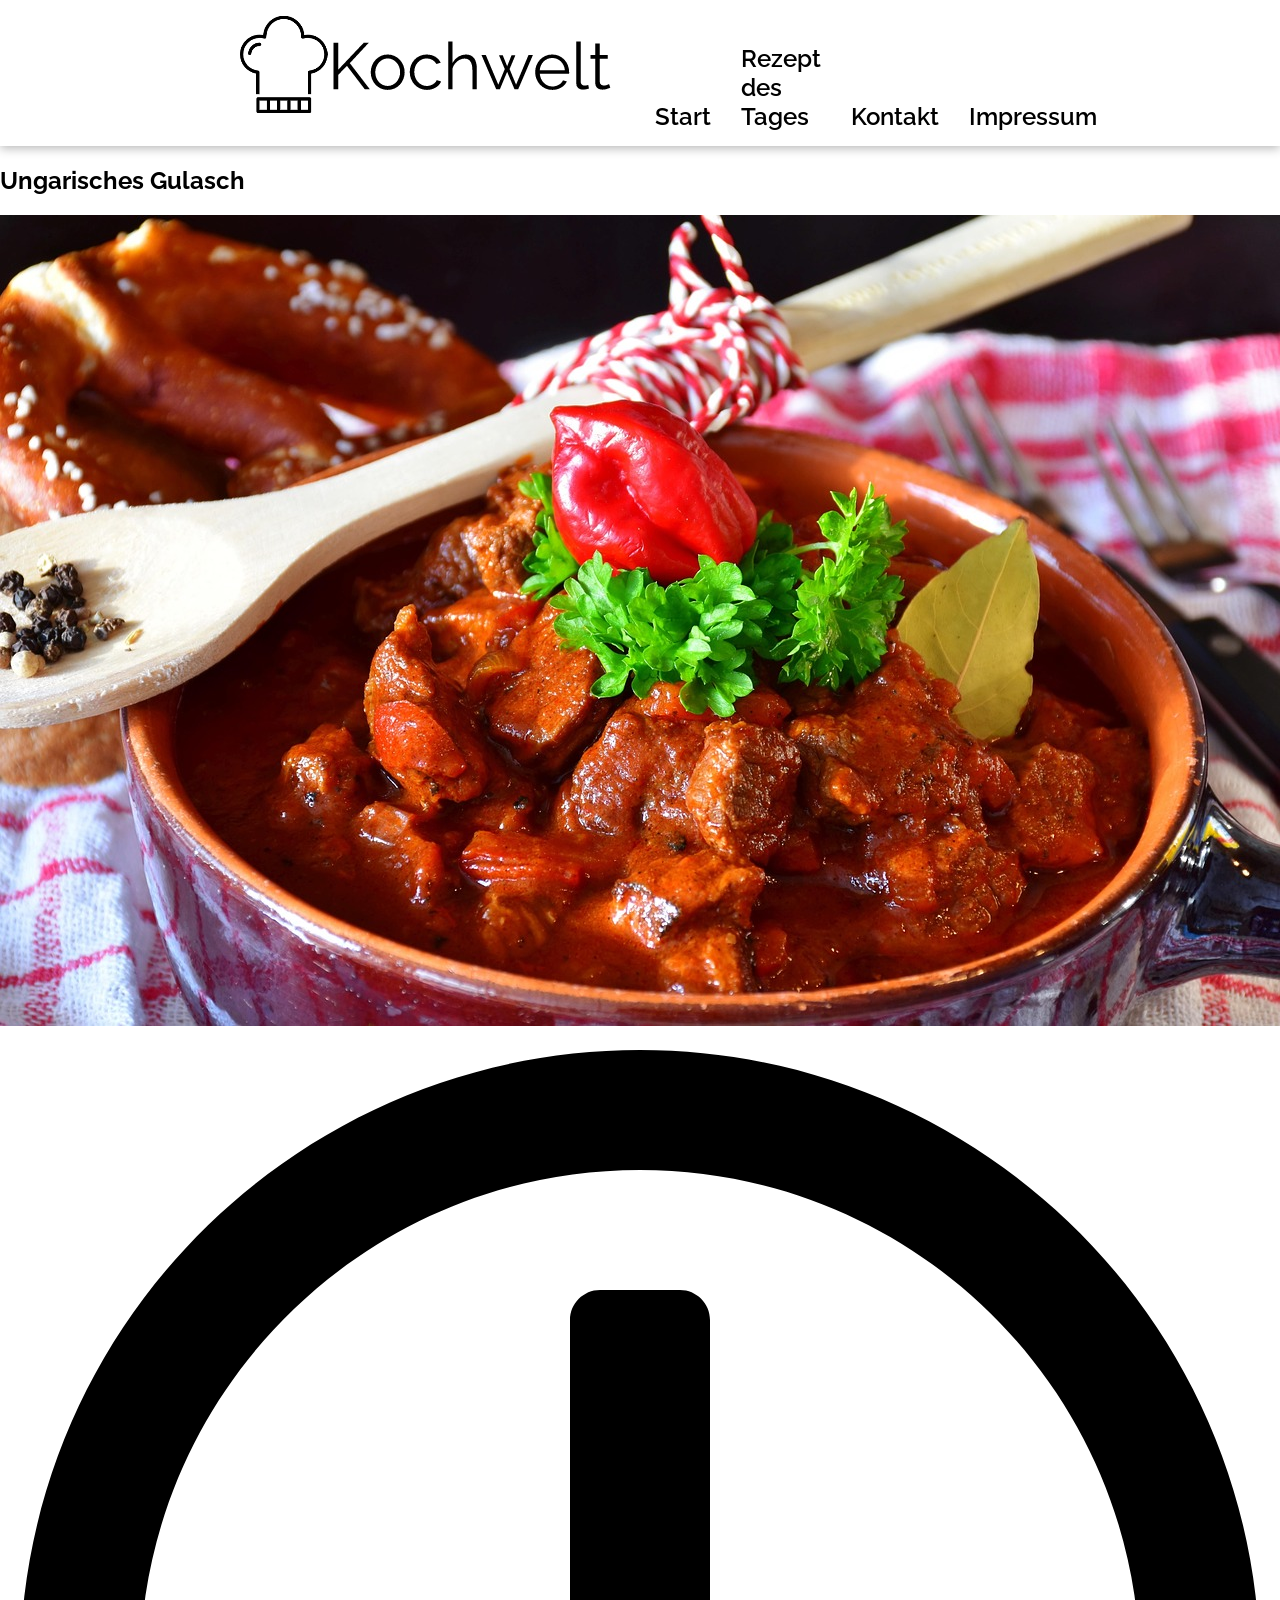
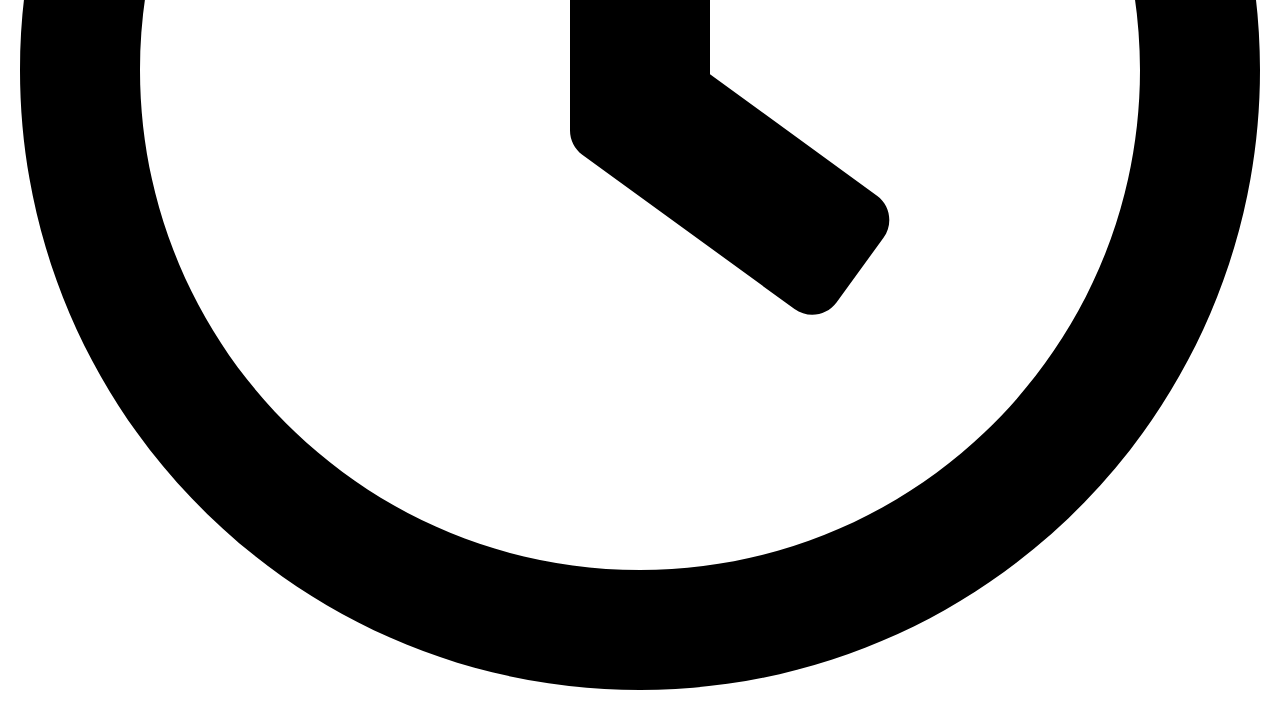
==== bergmueller.html @ a1f0147a "add icons add some img" ====
<!DOCTYPE html>
<html lang="de">
<head>
    <meta charset="UTF-8">
    <meta name="viewport" content="width=device-width, initial-scale=1.0">
    <link rel="icon" type="image/png" href="./img/logo_small.png">
    <link rel="stylesheet" href="./css/style.css">
    <title>Bergmüller</title>
</head>
<body>
   <header class="header-container">
        <div class="nav-conteiner">
            <img src="./img/logo-2.png" alt="Kochwelt-Logo">
        </div>

        <nav class="nav-menu">
            <a href="">Start</a>
            <a href="">Rezept des Tages</a>
            <a href="">Kontakt</a>
            <a href="">Impressum</a>
        </nav>
    </header>

    <h2>Ungarisches Gulasch</h2>
    
    <img src="./img/ungarisch-gulasch.jpg" alt="Gulasch-Bild">

    <div>
        <span><img src="./img/icons/clock-regular.svg" alt=""></span>
    </div>



</body>
</html>
---- css/style.css ----
@font-face {
    font-family: 'Raleway';
    src: url(../fonts/Raleway-VariableFont_wght.ttf) format('truetype');
    font-style: normal;
}

@font-face {
    font-family: 'Raleway';
    src: url(../fonts/Raleway-Italic-VariableFont_wght.ttf) format('truetype');
    font-style: italic;
}

html a {
    text-decoration: none;
    color: black;
    font-size: 24px;
    margin: 0 15px;
    font-weight: 600;
}

a:hover {
    color: green;
    text-decoration: underline;
    text-decoration-thickness: 6px;
    text-underline-offset: 15px;
}

html {
    font-family: 'Raleway';
}

/* HEADER */

header {
    display: flex;
    justify-content: center;
    box-shadow: 0 2px 10px 0 rgb(0, 0, 0, 0.3);
    background-color: white;
    padding: 0 240px;
}

body {
    margin: 0;
}

.header-container {
    display: flex;
    justify-content: space-between;
}

.nav-menu {
    display: flex;
    justify-content: flex-end;
    align-items: flex-end;
    padding-bottom: 15.5px;
}

/* MAIN */

main img {
    width: 400px;
    height: 300px;
    border-radius: 16px;
}

main {
    max-width: 1440px;
    display: flex;
    justify-content: space-between;
    padding: 120px 240px 0;
}

.main-rezept {
    padding-left: 24px;
    display: flex;
    align-items: flex-start;
    flex-direction: column;
}
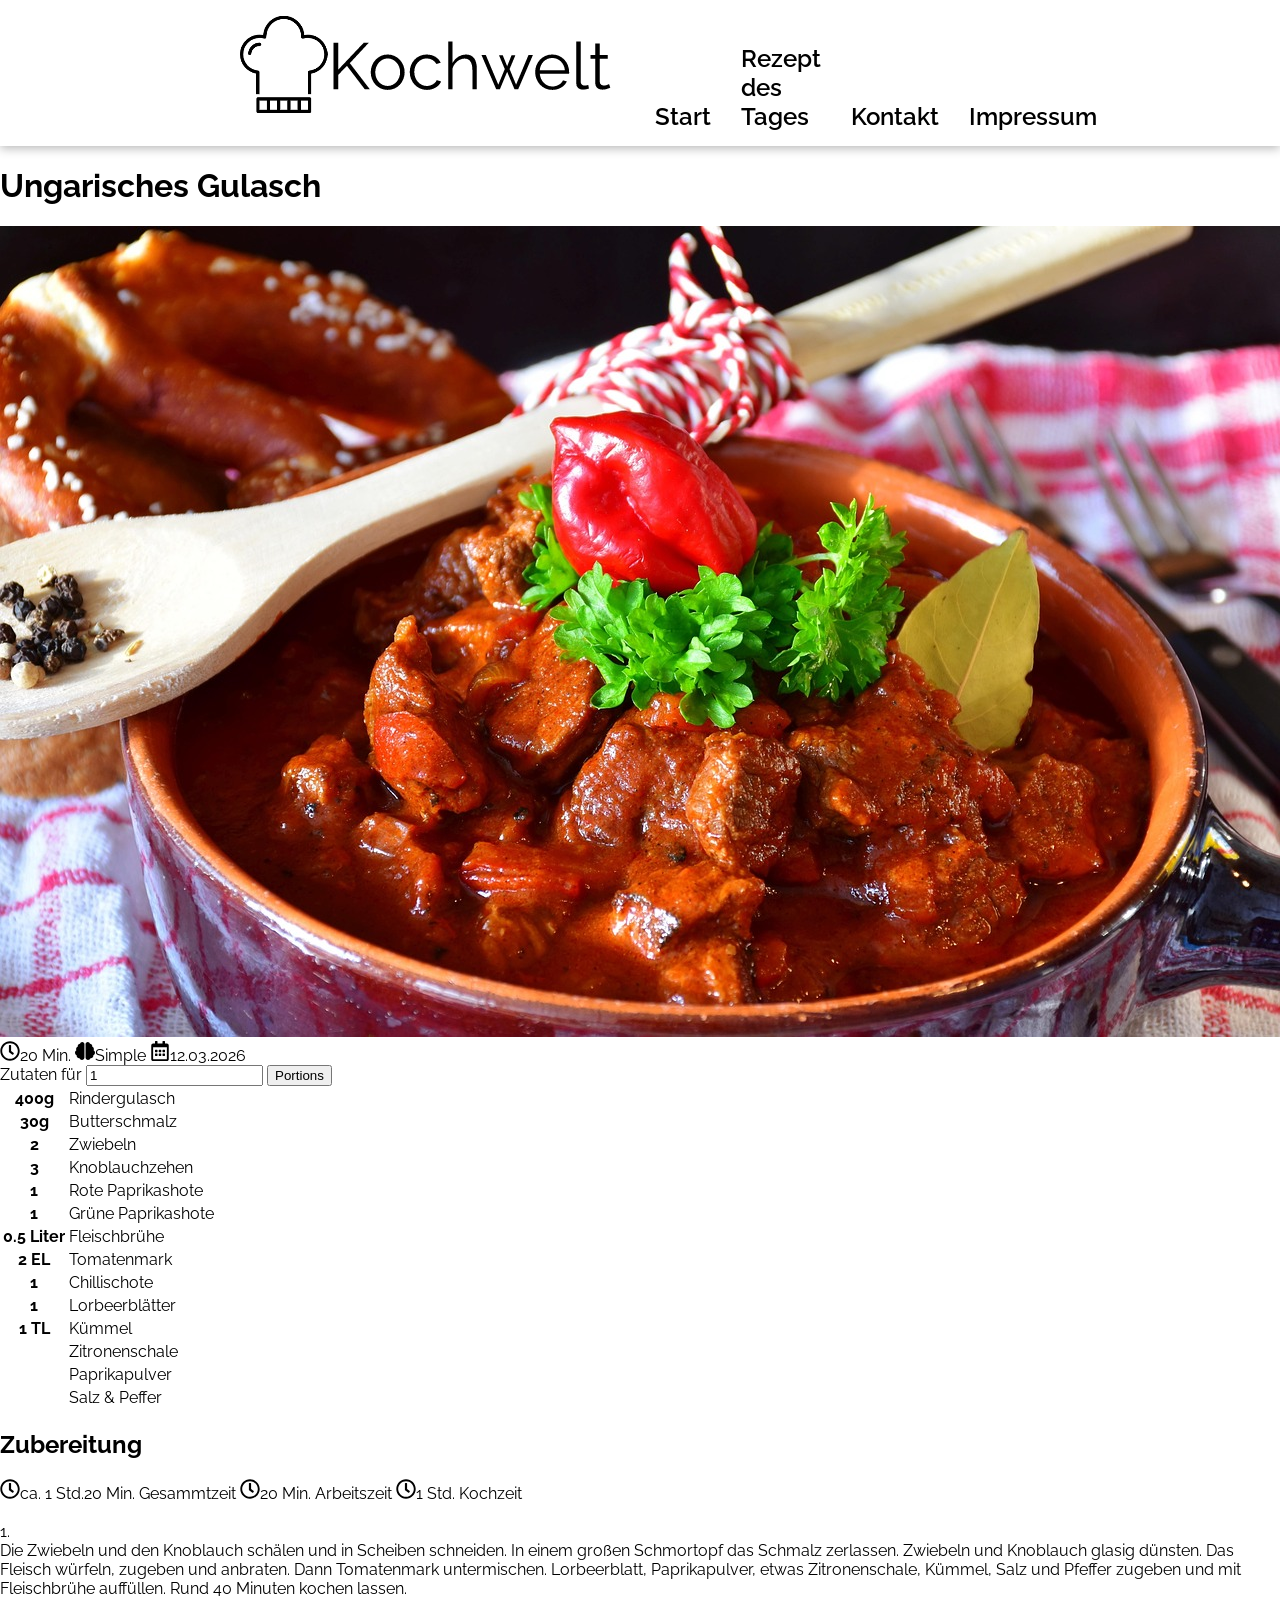
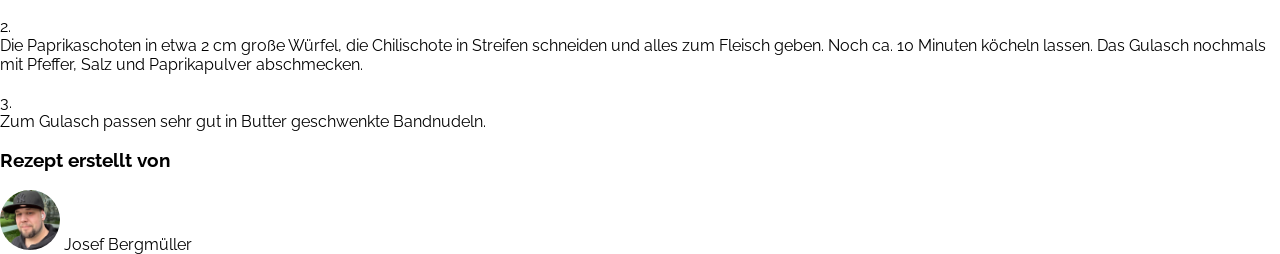
==== commit c6274789: "bergmüller.html grundaufbau style.css Avatar, SVG icon fix width & hight josef.png added" ====
--- a/bergmueller.html
+++ b/bergmueller.html
@@ -1,5 +1,6 @@
 <!DOCTYPE html>
 <html lang="de">
+
 <head>
     <meta charset="UTF-8">
     <meta name="viewport" content="width=device-width, initial-scale=1.0">
@@ -7,8 +8,9 @@
     <link rel="stylesheet" href="./css/style.css">
     <title>Bergmüller</title>
 </head>
+
 <body>
-   <header class="header-container">
+    <header class="header-container">
         <div class="nav-conteiner">
             <img src="./img/logo-2.png" alt="Kochwelt-Logo">
         </div>
@@ -21,15 +23,117 @@
         </nav>
     </header>
 
-    <h2>Ungarisches Gulasch</h2>
-    
+    <h1>Ungarisches Gulasch</h1>
+
     <img src="./img/ungarisch-gulasch.jpg" alt="Gulasch-Bild">
 
     <div>
-        <span><img src="./img/icons/clock-regular.svg" alt=""></span>
+        <span><img src="./img/icons/clock-regular.svg" alt="">20 Min.</span>
+        <span><img src="./img/icons/brain-solid.svg" alt="">Simple</span>
+        <span><img src="./img/icons/calendar-alt-regular.svg" alt="">12.03.2026</span>
+    </div>
+    <div>
+        <label for="portions"> Zutaten für</label>
+        <input type="nubmer" min="1" max="10" value="1" required>
+        <button>Portions</button>
+    </div>
+    <table>
+        <tr>
+            <th>400g</th>
+            <td>Rindergulasch</td>
+        </tr>
+        <tr>
+            <th>30g</th>
+            <td>Butterschmalz</td>
+        </tr>
+        <tr>
+            <th>2</th>
+            <td>Zwiebeln</td>
+        </tr>
+        <tr>
+            <th>3</th>
+            <td>Knoblauchzehen</td>
+        </tr>
+        <tr>
+            <th>1</th>
+            <td>Rote Paprikashote</td>
+        </tr>
+        <tr>
+            <th>1</th>
+            <td>Grüne Paprikashote</td>
+        </tr>
+        <tr>
+            <th>0.5 Liter</th>
+            <td>Fleischbrühe</td>
+        </tr>
+        <tr>
+            <th>2 EL</th>
+            <td>Tomatenmark</td>
+        </tr>
+        <tr>
+            <th>1</th>
+            <td>Chillischote</td>
+        </tr>
+        <tr>
+            <th>1</th>
+            <td>Lorbeerblätter</td>
+        </tr>
+        <tr>
+            <th>1 TL</th>
+            <td>Kümmel</td>
+        </tr>
+        <tr>
+            <th></th>
+            <td>Zitronenschale</td>
+        </tr>
+        <tr>
+            <th></th>
+            <td>Paprikapulver</td>
+        </tr>
+        <tr>
+            <th></th>
+            <td>Salz & Peffer</td>
+        </tr>
+    </table>
+
+    <h2>Zubereitung</h2>
+
+    <div>
+        <span><img src="./img/icons/clock-regular.svg" alt="">ca. 1 Std.20 Min. Gesammtzeit</span>
+        <span><img src="./img/icons/clock-regular.svg" alt="">20 Min. Arbeitszeit</span>
+        <span><img src="./img/icons/clock-regular.svg" alt="">1 Std. Kochzeit</span>
+    </div>
+<br>
+    <div>
+        <span>
+            1. <br>
+            Die Zwiebeln und den Knoblauch schälen und in Scheiben schneiden. In einem großen Schmortopf das Schmalz
+            zerlassen. Zwiebeln und Knoblauch glasig dünsten. Das Fleisch würfeln, zugeben und anbraten. Dann
+            Tomatenmark
+            untermischen. Lorbeerblatt, Paprikapulver, etwas Zitronenschale, Kümmel, Salz und Pfeffer zugeben und mit
+            Fleischbrühe auffüllen. Rund 40 Minuten kochen lassen.
+        </span>
+        <br><br>
+        <span>
+            2. <br>
+            Die Paprikaschoten in etwa 2 cm große Würfel, die Chilischote in Streifen schneiden und alles zum Fleisch
+            geben.
+            Noch ca. 10 Minuten köcheln lassen. Das Gulasch nochmals mit Pfeffer, Salz und Paprikapulver abschmecken.
+        </span>
+        <br><br>
+        <span>
+            3. <br>
+            Zum Gulasch passen sehr gut in Butter geschwenkte Bandnudeln.
+        </span>
     </div>
 
+    <h3>Rezept erstellt von</h3>
 
+    <div>
+        <img class="avatar" src="./img/josef.jpg" alt="Josef Bergmüller Foto">
+        <span>Josef Bergmüller</span>
+    </div>
 
 </body>
+
 </html>
--- a/css/style.css
+++ b/css/style.css
@@ -75,4 +75,16 @@
     display: flex;
     align-items: flex-start;
     flex-direction: column;
+}
+
+/* SVG ICONS ALL */
+img[src$=".svg"] {
+    width: 20px;
+    height: 20px;
+}
+
+.avatar {
+    width: 60px;
+    height: 60px;
+    border-radius: 999999px;
 }
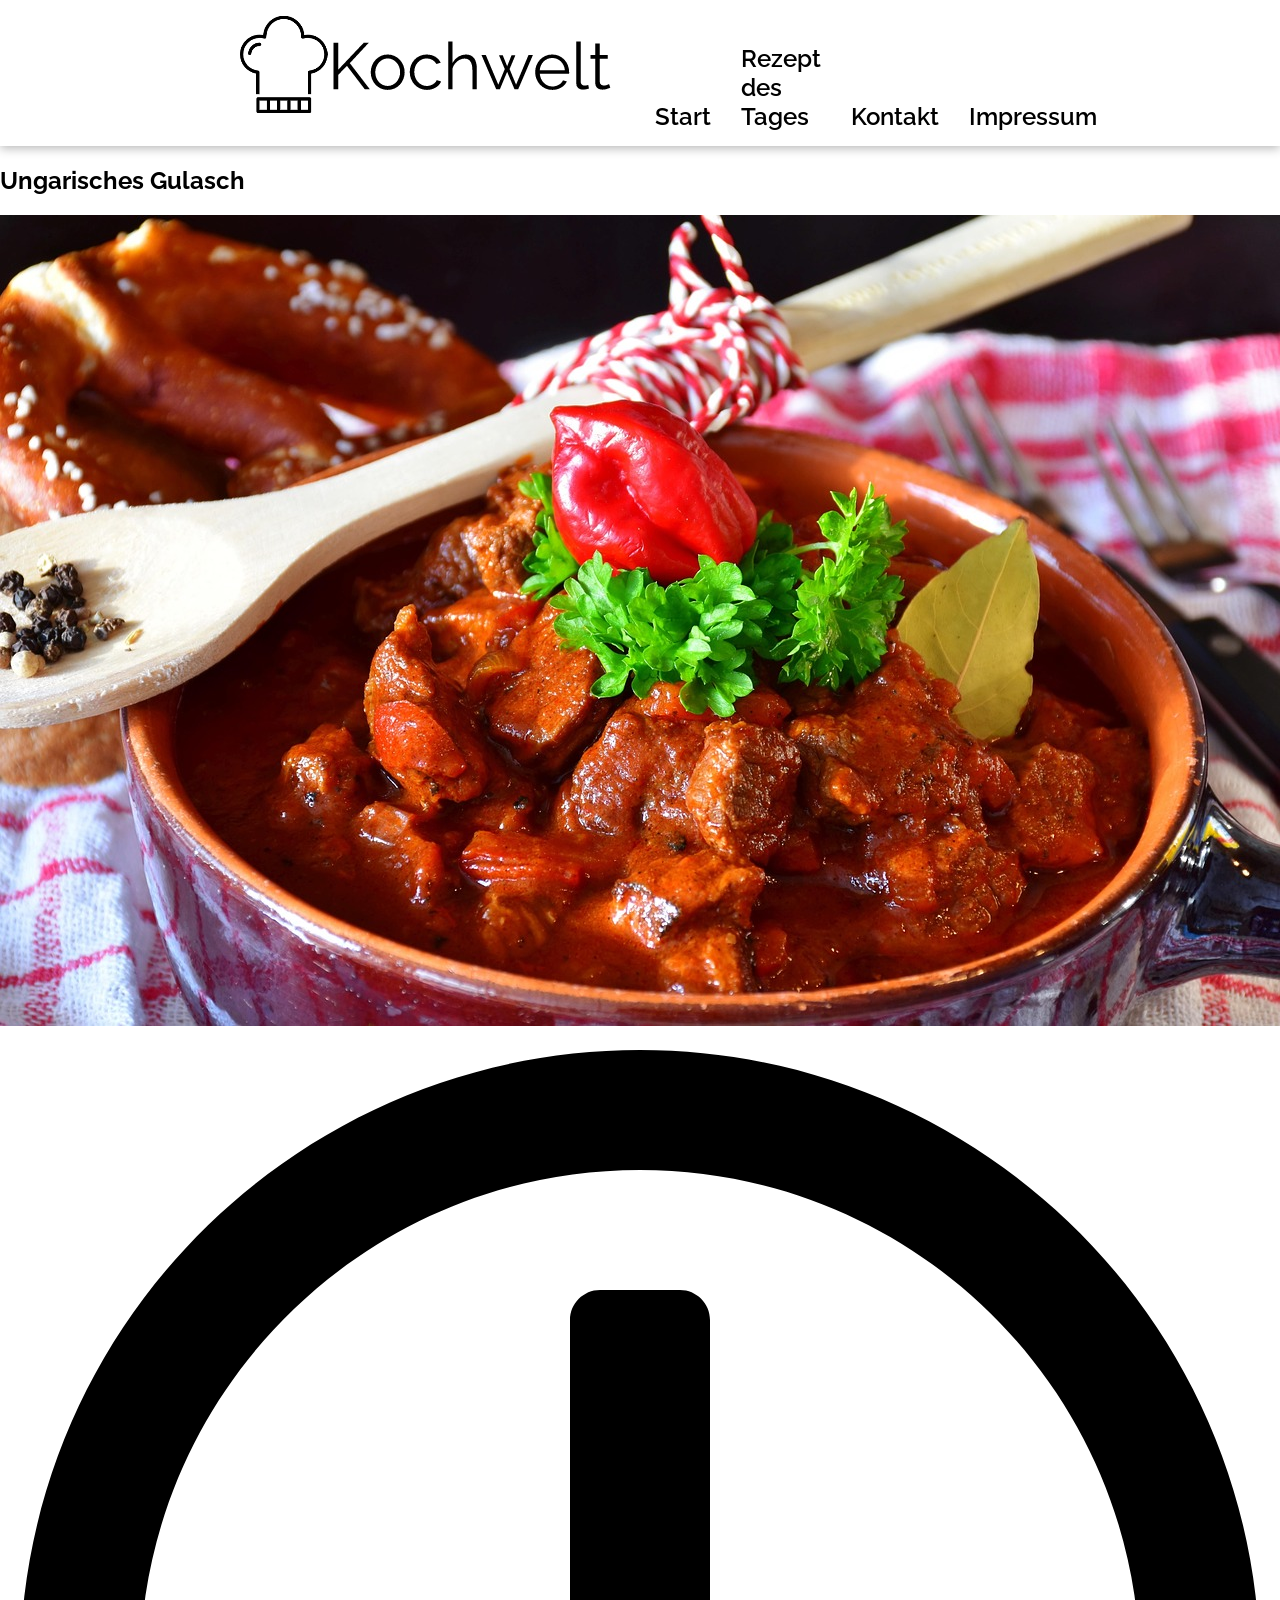
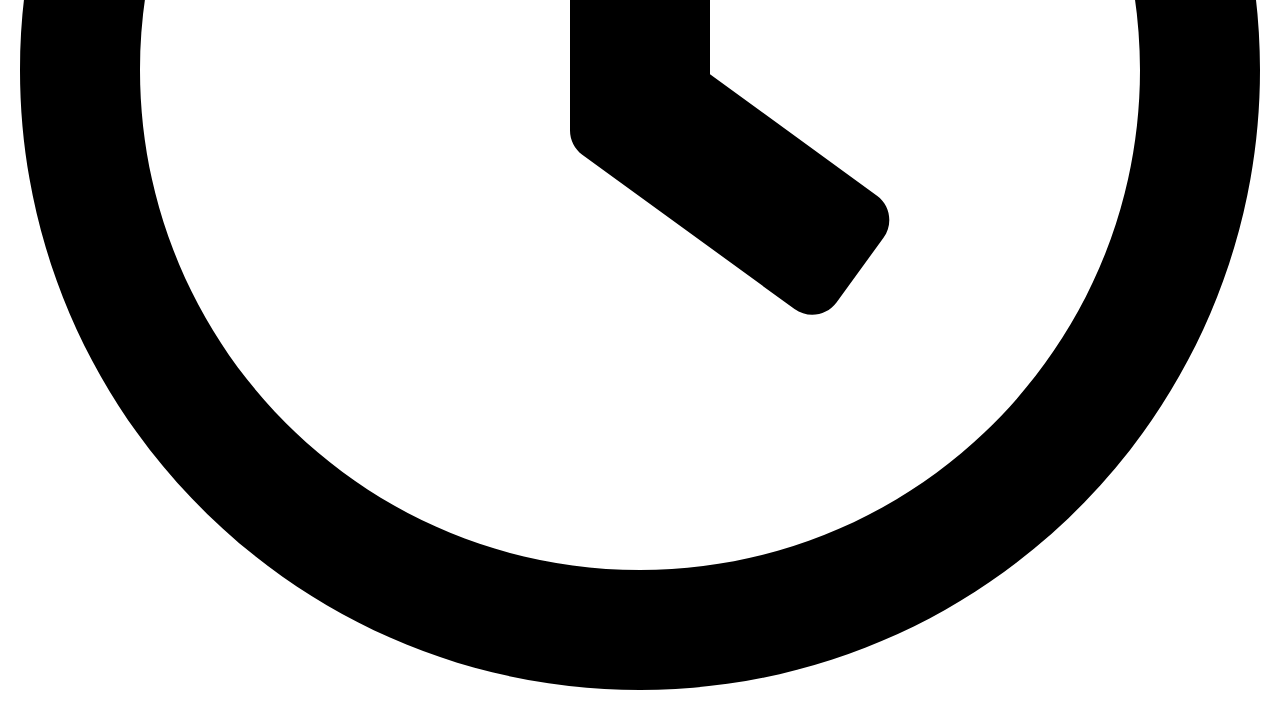
==== commit 67452856: "Merge branch 'main' of https://github.com/ChrisNo86/Kochwelt_DA" ====
--- a/bergmueller.html
+++ b/bergmueller.html
@@ -1,6 +1,5 @@
 <!DOCTYPE html>
 <html lang="de">
-
 <head>
     <meta charset="UTF-8">
     <meta name="viewport" content="width=device-width, initial-scale=1.0">
@@ -8,9 +7,8 @@
     <link rel="stylesheet" href="./css/style.css">
     <title>Bergmüller</title>
 </head>
-
 <body>
-    <header class="header-container">
+   <header class="header-container">
         <div class="nav-conteiner">
             <img src="./img/logo-2.png" alt="Kochwelt-Logo">
         </div>
@@ -23,117 +21,15 @@
         </nav>
     </header>
 
-    <h1>Ungarisches Gulasch</h1>
-
+    <h2>Ungarisches Gulasch</h2>
+    
     <img src="./img/ungarisch-gulasch.jpg" alt="Gulasch-Bild">
 
     <div>
-        <span><img src="./img/icons/clock-regular.svg" alt="">20 Min.</span>
-        <span><img src="./img/icons/brain-solid.svg" alt="">Simple</span>
-        <span><img src="./img/icons/calendar-alt-regular.svg" alt="">12.03.2026</span>
-    </div>
-    <div>
-        <label for="portions"> Zutaten für</label>
-        <input type="nubmer" min="1" max="10" value="1" required>
-        <button>Portions</button>
-    </div>
-    <table>
-        <tr>
-            <th>400g</th>
-            <td>Rindergulasch</td>
-        </tr>
-        <tr>
-            <th>30g</th>
-            <td>Butterschmalz</td>
-        </tr>
-        <tr>
-            <th>2</th>
-            <td>Zwiebeln</td>
-        </tr>
-        <tr>
-            <th>3</th>
-            <td>Knoblauchzehen</td>
-        </tr>
-        <tr>
-            <th>1</th>
-            <td>Rote Paprikashote</td>
-        </tr>
-        <tr>
-            <th>1</th>
-            <td>Grüne Paprikashote</td>
-        </tr>
-        <tr>
-            <th>0.5 Liter</th>
-            <td>Fleischbrühe</td>
-        </tr>
-        <tr>
-            <th>2 EL</th>
-            <td>Tomatenmark</td>
-        </tr>
-        <tr>
-            <th>1</th>
-            <td>Chillischote</td>
-        </tr>
-        <tr>
-            <th>1</th>
-            <td>Lorbeerblätter</td>
-        </tr>
-        <tr>
-            <th>1 TL</th>
-            <td>Kümmel</td>
-        </tr>
-        <tr>
-            <th></th>
-            <td>Zitronenschale</td>
-        </tr>
-        <tr>
-            <th></th>
-            <td>Paprikapulver</td>
-        </tr>
-        <tr>
-            <th></th>
-            <td>Salz & Peffer</td>
-        </tr>
-    </table>
-
-    <h2>Zubereitung</h2>
-
-    <div>
-        <span><img src="./img/icons/clock-regular.svg" alt="">ca. 1 Std.20 Min. Gesammtzeit</span>
-        <span><img src="./img/icons/clock-regular.svg" alt="">20 Min. Arbeitszeit</span>
-        <span><img src="./img/icons/clock-regular.svg" alt="">1 Std. Kochzeit</span>
-    </div>
-<br>
-    <div>
-        <span>
-            1. <br>
-            Die Zwiebeln und den Knoblauch schälen und in Scheiben schneiden. In einem großen Schmortopf das Schmalz
-            zerlassen. Zwiebeln und Knoblauch glasig dünsten. Das Fleisch würfeln, zugeben und anbraten. Dann
-            Tomatenmark
-            untermischen. Lorbeerblatt, Paprikapulver, etwas Zitronenschale, Kümmel, Salz und Pfeffer zugeben und mit
-            Fleischbrühe auffüllen. Rund 40 Minuten kochen lassen.
-        </span>
-        <br><br>
-        <span>
-            2. <br>
-            Die Paprikaschoten in etwa 2 cm große Würfel, die Chilischote in Streifen schneiden und alles zum Fleisch
-            geben.
-            Noch ca. 10 Minuten köcheln lassen. Das Gulasch nochmals mit Pfeffer, Salz und Paprikapulver abschmecken.
-        </span>
-        <br><br>
-        <span>
-            3. <br>
-            Zum Gulasch passen sehr gut in Butter geschwenkte Bandnudeln.
-        </span>
+        <span><img src="./img/icons/clock-regular.svg" alt=""></span>
     </div>
 
-    <h3>Rezept erstellt von</h3>
 
-    <div>
-        <img class="avatar" src="./img/josef.jpg" alt="Josef Bergmüller Foto">
-        <span>Josef Bergmüller</span>
-    </div>
 
 </body>
-
 </html>
--- a/css/style.css
+++ b/css/style.css
@@ -75,16 +75,4 @@
     display: flex;
     align-items: flex-start;
     flex-direction: column;
-}
-
-/* SVG ICONS ALL */
-img[src$=".svg"] {
-    width: 20px;
-    height: 20px;
-}
-
-.avatar {
-    width: 60px;
-    height: 60px;
-    border-radius: 999999px;
 }
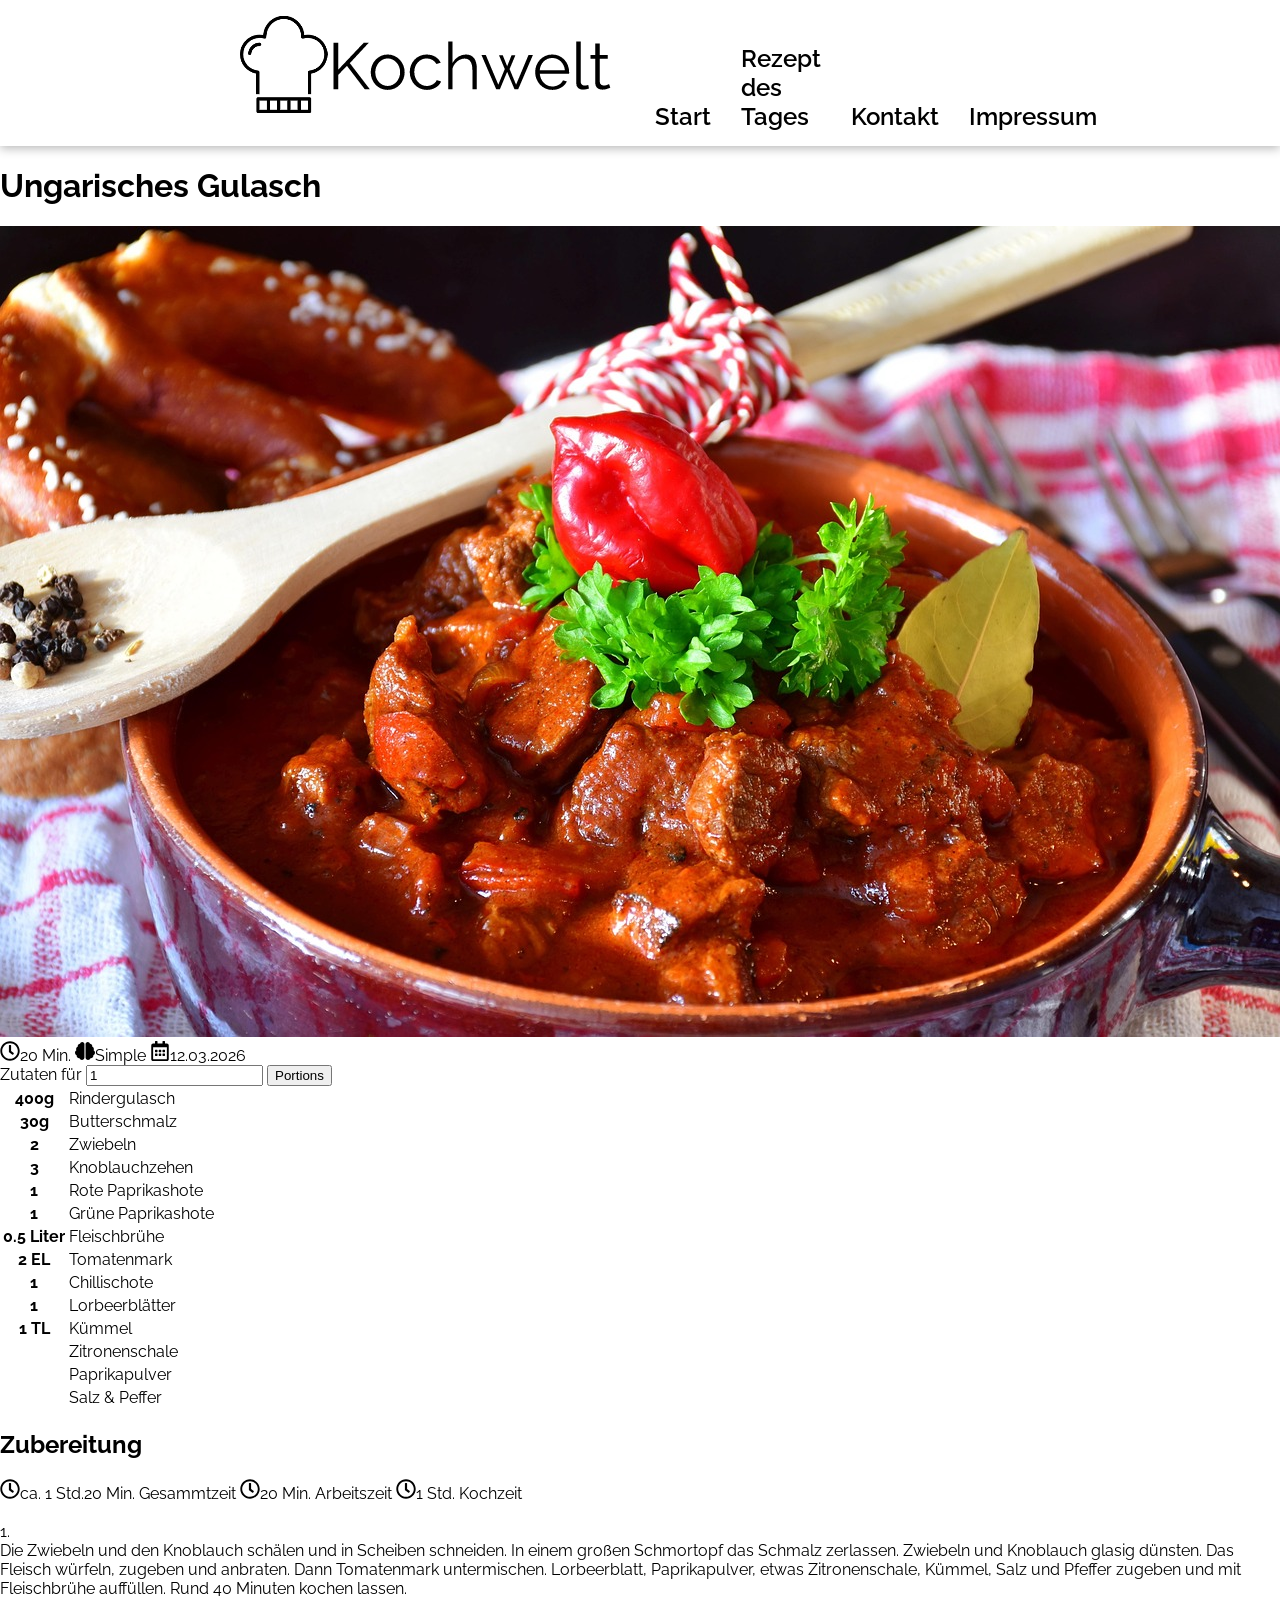
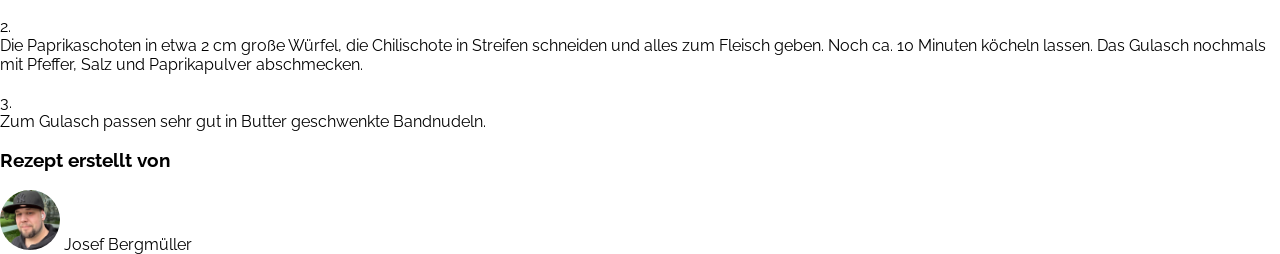
==== commit 4f6a1f2b: "Merge branch 'main' of https://github.com/ChrisNo86/Kochwelt_DA" ====
--- a/bergmueller.html
+++ b/bergmueller.html
@@ -1,5 +1,6 @@
 <!DOCTYPE html>
 <html lang="de">
+
 <head>
     <meta charset="UTF-8">
     <meta name="viewport" content="width=device-width, initial-scale=1.0">
@@ -7,8 +8,9 @@
     <link rel="stylesheet" href="./css/style.css">
     <title>Bergmüller</title>
 </head>
+
 <body>
-   <header class="header-container">
+    <header class="header-container">
         <div class="nav-conteiner">
             <img src="./img/logo-2.png" alt="Kochwelt-Logo">
         </div>
@@ -21,15 +23,117 @@
         </nav>
     </header>
 
-    <h2>Ungarisches Gulasch</h2>
-    
+    <h1>Ungarisches Gulasch</h1>
+
     <img src="./img/ungarisch-gulasch.jpg" alt="Gulasch-Bild">
 
     <div>
-        <span><img src="./img/icons/clock-regular.svg" alt=""></span>
+        <span><img src="./img/icons/clock-regular.svg" alt="">20 Min.</span>
+        <span><img src="./img/icons/brain-solid.svg" alt="">Simple</span>
+        <span><img src="./img/icons/calendar-alt-regular.svg" alt="">12.03.2026</span>
+    </div>
+    <div>
+        <label for="portions"> Zutaten für</label>
+        <input type="nubmer" min="1" max="10" value="1" required>
+        <button>Portions</button>
+    </div>
+    <table>
+        <tr>
+            <th>400g</th>
+            <td>Rindergulasch</td>
+        </tr>
+        <tr>
+            <th>30g</th>
+            <td>Butterschmalz</td>
+        </tr>
+        <tr>
+            <th>2</th>
+            <td>Zwiebeln</td>
+        </tr>
+        <tr>
+            <th>3</th>
+            <td>Knoblauchzehen</td>
+        </tr>
+        <tr>
+            <th>1</th>
+            <td>Rote Paprikashote</td>
+        </tr>
+        <tr>
+            <th>1</th>
+            <td>Grüne Paprikashote</td>
+        </tr>
+        <tr>
+            <th>0.5 Liter</th>
+            <td>Fleischbrühe</td>
+        </tr>
+        <tr>
+            <th>2 EL</th>
+            <td>Tomatenmark</td>
+        </tr>
+        <tr>
+            <th>1</th>
+            <td>Chillischote</td>
+        </tr>
+        <tr>
+            <th>1</th>
+            <td>Lorbeerblätter</td>
+        </tr>
+        <tr>
+            <th>1 TL</th>
+            <td>Kümmel</td>
+        </tr>
+        <tr>
+            <th></th>
+            <td>Zitronenschale</td>
+        </tr>
+        <tr>
+            <th></th>
+            <td>Paprikapulver</td>
+        </tr>
+        <tr>
+            <th></th>
+            <td>Salz & Peffer</td>
+        </tr>
+    </table>
+
+    <h2>Zubereitung</h2>
+
+    <div>
+        <span><img src="./img/icons/clock-regular.svg" alt="">ca. 1 Std.20 Min. Gesammtzeit</span>
+        <span><img src="./img/icons/clock-regular.svg" alt="">20 Min. Arbeitszeit</span>
+        <span><img src="./img/icons/clock-regular.svg" alt="">1 Std. Kochzeit</span>
+    </div>
+<br>
+    <div>
+        <span>
+            1. <br>
+            Die Zwiebeln und den Knoblauch schälen und in Scheiben schneiden. In einem großen Schmortopf das Schmalz
+            zerlassen. Zwiebeln und Knoblauch glasig dünsten. Das Fleisch würfeln, zugeben und anbraten. Dann
+            Tomatenmark
+            untermischen. Lorbeerblatt, Paprikapulver, etwas Zitronenschale, Kümmel, Salz und Pfeffer zugeben und mit
+            Fleischbrühe auffüllen. Rund 40 Minuten kochen lassen.
+        </span>
+        <br><br>
+        <span>
+            2. <br>
+            Die Paprikaschoten in etwa 2 cm große Würfel, die Chilischote in Streifen schneiden und alles zum Fleisch
+            geben.
+            Noch ca. 10 Minuten köcheln lassen. Das Gulasch nochmals mit Pfeffer, Salz und Paprikapulver abschmecken.
+        </span>
+        <br><br>
+        <span>
+            3. <br>
+            Zum Gulasch passen sehr gut in Butter geschwenkte Bandnudeln.
+        </span>
     </div>
 
+    <h3>Rezept erstellt von</h3>
 
+    <div>
+        <img class="avatar" src="./img/josef.jpg" alt="Josef Bergmüller Foto">
+        <span>Josef Bergmüller</span>
+    </div>
 
 </body>
+
 </html>
--- a/css/style.css
+++ b/css/style.css
@@ -75,4 +75,16 @@
     display: flex;
     align-items: flex-start;
     flex-direction: column;
+}
+
+/* SVG ICONS ALL */
+img[src$=".svg"] {
+    width: 20px;
+    height: 20px;
+}
+
+.avatar {
+    width: 60px;
+    height: 60px;
+    border-radius: 999999px;
 }
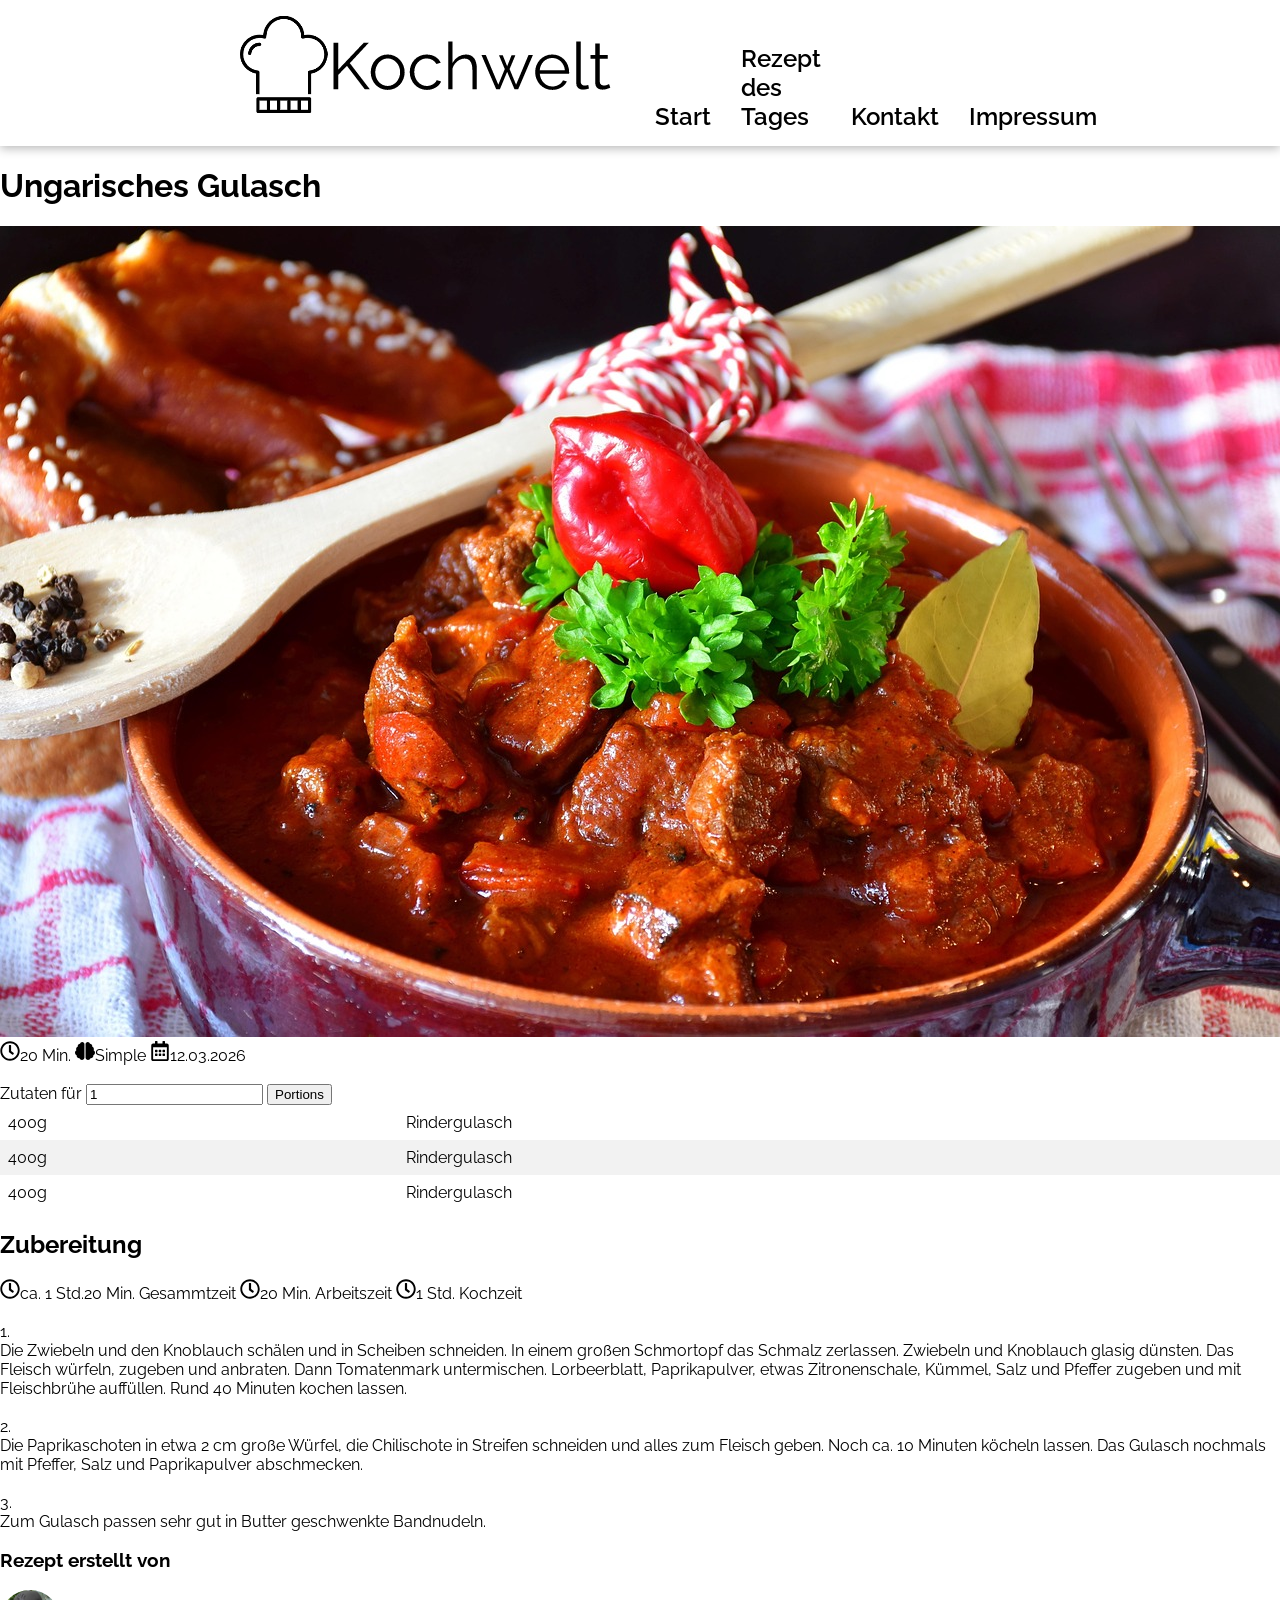
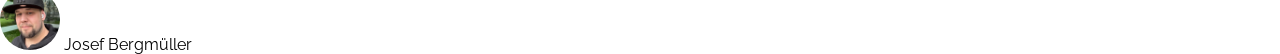
==== commit b2ae8ce7: "some" ====
--- a/bergmueller.html
+++ b/bergmueller.html
@@ -32,17 +32,28 @@
         <span><img src="./img/icons/brain-solid.svg" alt="">Simple</span>
         <span><img src="./img/icons/calendar-alt-regular.svg" alt="">12.03.2026</span>
     </div>
+    <br>
     <div>
         <label for="portions"> Zutaten für</label>
         <input type="nubmer" min="1" max="10" value="1" required>
         <button>Portions</button>
     </div>
-    <table>
+    <table class="zutaten-table">
         <tr>
-            <th>400g</th>
+            <td>400g</td>
             <td>Rindergulasch</td>
         </tr>
         <tr>
+            <td>400g</td>
+            <td>Rindergulasch</td>
+        </tr>
+        <tr>
+            <td>400g</td>
+            <td>Rindergulasch</td>
+        </tr>
+        
+        
+        <!-- <tr>
             <th>30g</th>
             <td>Butterschmalz</td>
         </tr>
@@ -93,7 +104,7 @@
         <tr>
             <th></th>
             <td>Salz & Peffer</td>
-        </tr>
+        </tr> -->
     </table>
 
     <h2>Zubereitung</h2>
--- a/css/style.css
+++ b/css/style.css
@@ -83,8 +83,27 @@
     height: 20px;
 }
 
+/* AVATAR */
 .avatar {
     width: 60px;
     height: 60px;
     border-radius: 999999px;
+}
+
+/* TABLE ROW */
+table {
+  border-collapse: collapse;
+  width: 100%;
+}
+
+th, td {
+  text-align: left;
+  padding: 8px;
+}
+
+tr:nth-child(even){background-color: #f2f2f2}
+
+th {
+  background-color: #04AA6D;
+  color: white;
 }
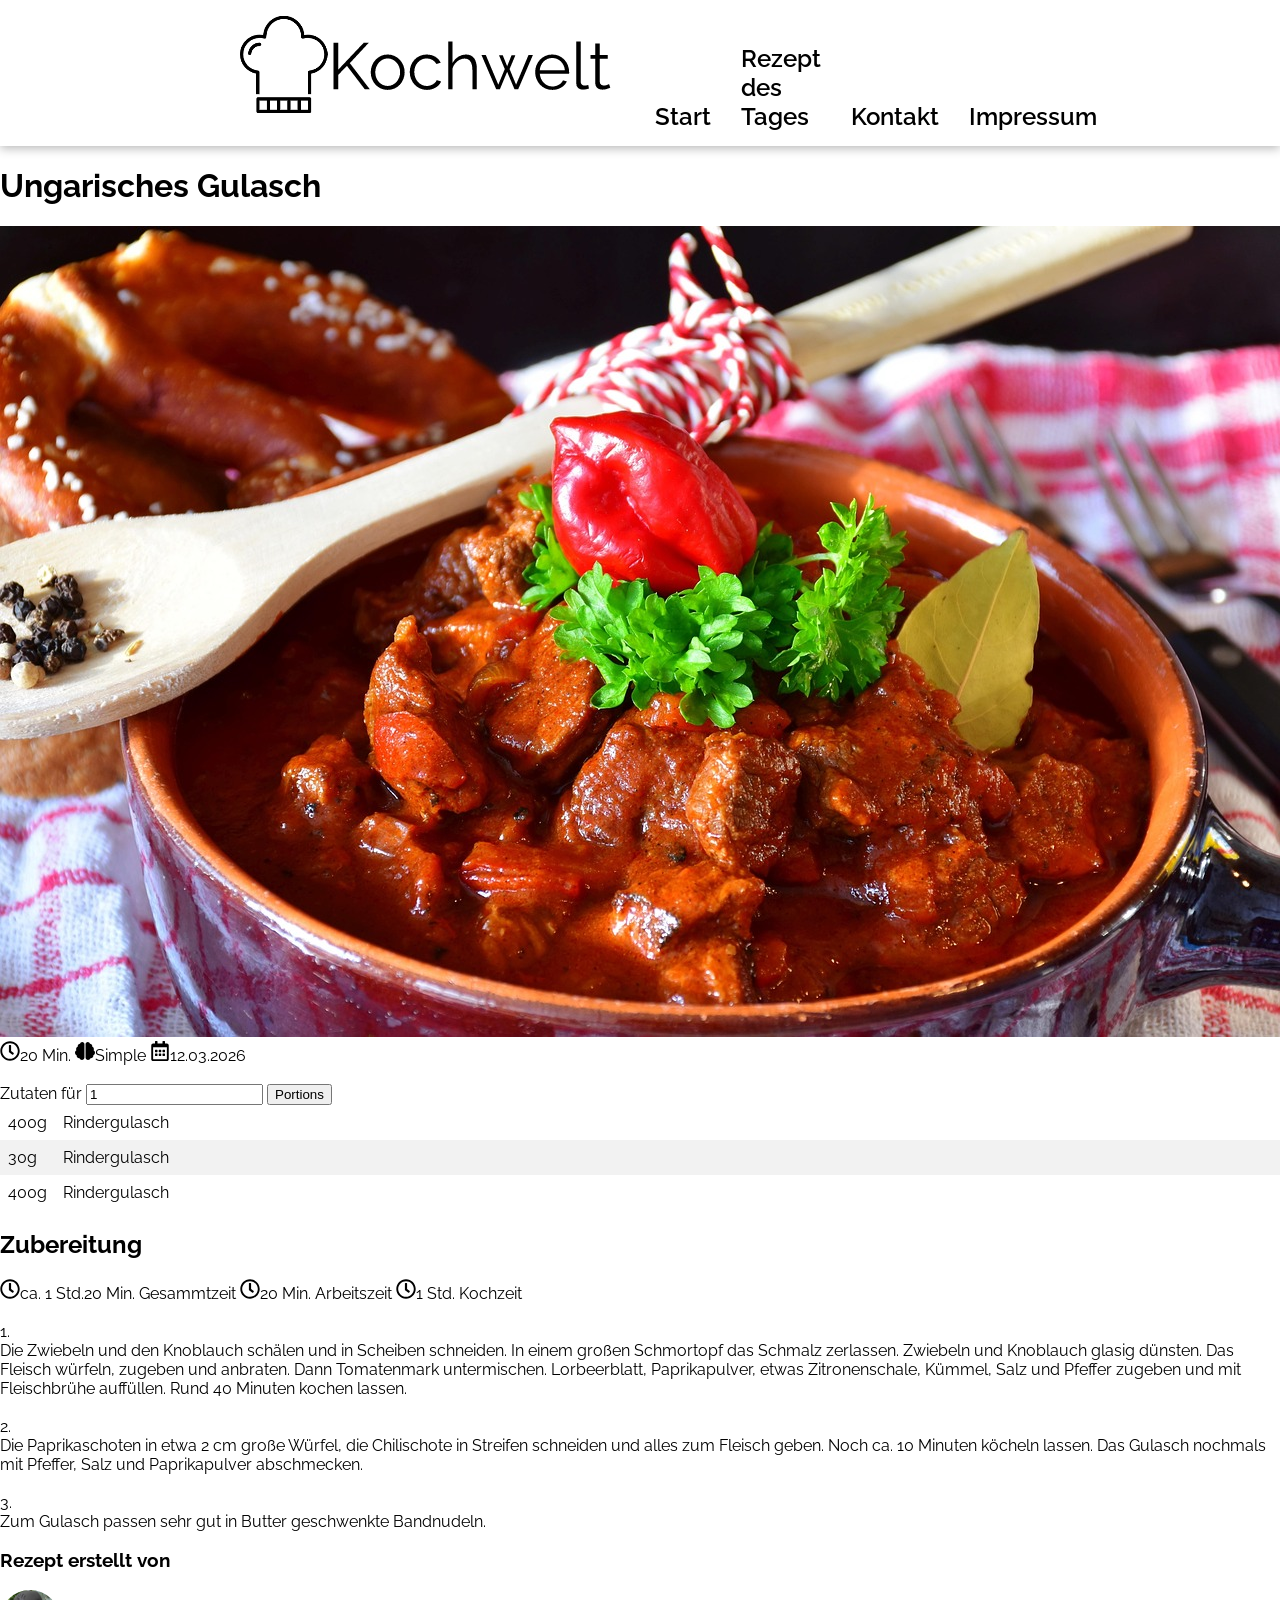
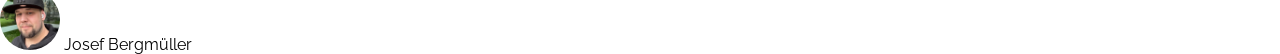
==== commit a3c89b82: "fix Table" ====
--- a/bergmueller.html
+++ b/bergmueller.html
@@ -44,7 +44,7 @@
             <td>Rindergulasch</td>
         </tr>
         <tr>
-            <td>400g</td>
+            <td> 30g</td>
             <td>Rindergulasch</td>
         </tr>
         <tr>
--- a/css/style.css
+++ b/css/style.css
@@ -92,18 +92,26 @@
 
 /* TABLE ROW */
 table {
-  border-collapse: collapse;
-  width: 100%;
+    border-collapse: collapse;
+    width: 100%;
 }
 
-th, td {
-  text-align: left;
-  padding: 8px;
+th,
+td {
+    text-align: left;
+    padding: 8px;
+    /* width: 80px; */
 }
 
-tr:nth-child(even){background-color: #f2f2f2}
+tr:nth-child(even) {
+    background-color: #f2f2f2
+}
 
 th {
-  background-color: #04AA6D;
-  color: white;
+    background-color: #04AA6D;
+    color: white;
+}
+
+.zutaten-table td:first-child {
+    width: 32px;
 }
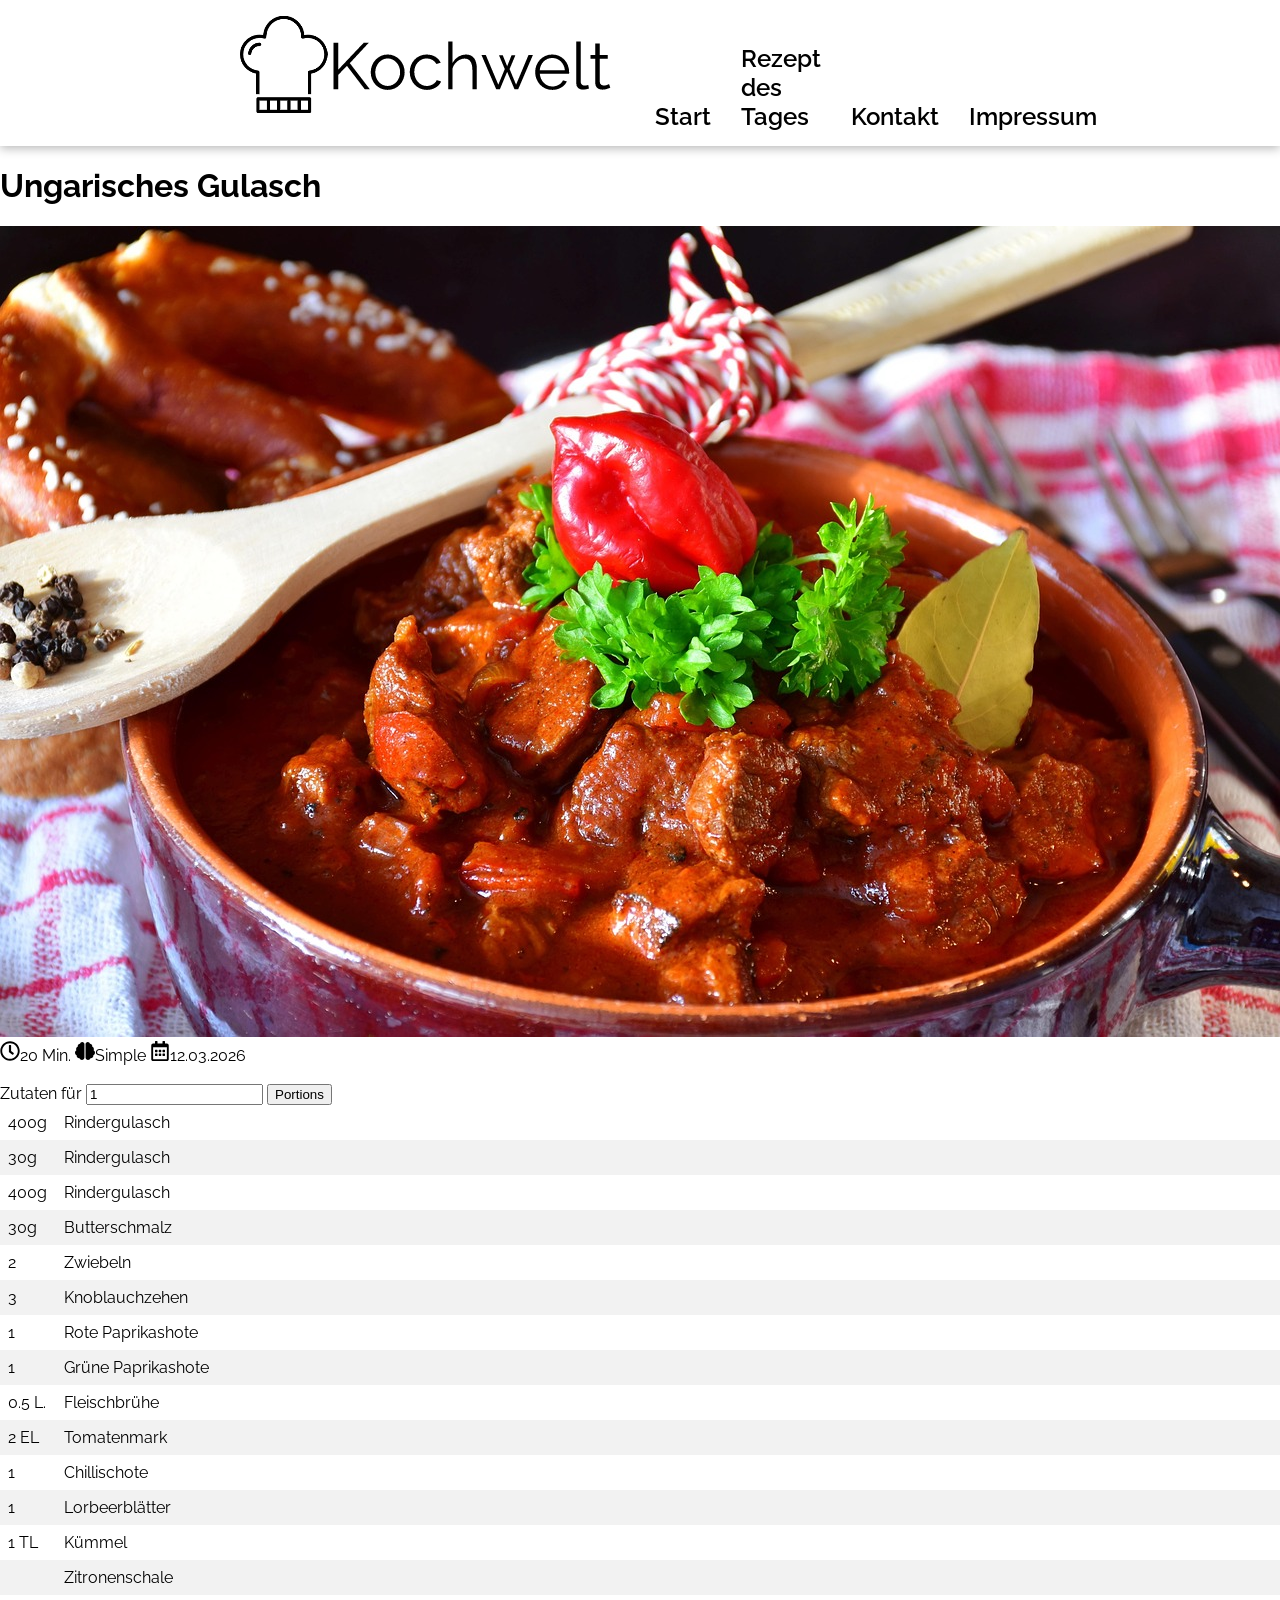
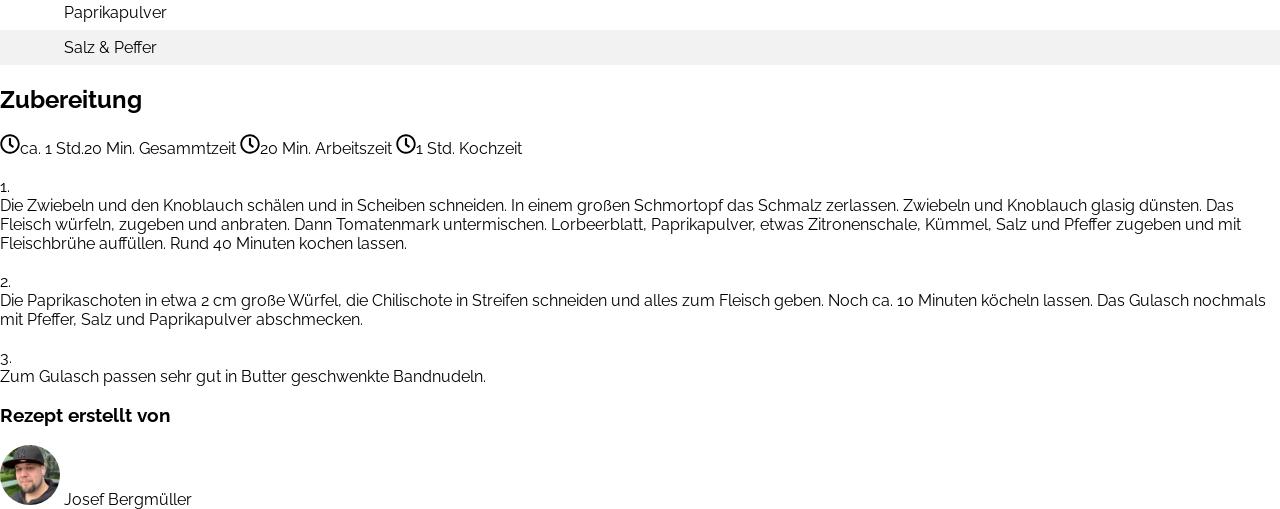
==== commit f2dfc257: "anpassungen" ====
--- a/bergmueller.html
+++ b/bergmueller.html
@@ -50,61 +50,59 @@
         <tr>
             <td>400g</td>
             <td>Rindergulasch</td>
-        </tr>
-        
-        
-        <!-- <tr>
-            <th>30g</th>
+        </tr>    
+        <tr>
+            <td>30g</td>
             <td>Butterschmalz</td>
         </tr>
         <tr>
-            <th>2</th>
+            <td>2</td>
             <td>Zwiebeln</td>
         </tr>
         <tr>
-            <th>3</th>
+            <td>3</td>
             <td>Knoblauchzehen</td>
         </tr>
         <tr>
-            <th>1</th>
+            <td>1</td>
             <td>Rote Paprikashote</td>
         </tr>
         <tr>
-            <th>1</th>
+            <td>1</td>
             <td>Grüne Paprikashote</td>
         </tr>
         <tr>
-            <th>0.5 Liter</th>
+            <td>0.5 L.</td>
             <td>Fleischbrühe</td>
         </tr>
         <tr>
-            <th>2 EL</th>
+            <td>2 EL</td>
             <td>Tomatenmark</td>
         </tr>
         <tr>
-            <th>1</th>
+            <td>1</td>
             <td>Chillischote</td>
         </tr>
         <tr>
-            <th>1</th>
+            <td>1</td>
             <td>Lorbeerblätter</td>
         </tr>
         <tr>
-            <th>1 TL</th>
+            <td>1 TL</td>
             <td>Kümmel</td>
         </tr>
         <tr>
-            <th></th>
+            <td></td>
             <td>Zitronenschale</td>
         </tr>
         <tr>
-            <th></th>
+            <td></td>
             <td>Paprikapulver</td>
         </tr>
         <tr>
-            <th></th>
+            <td></td>
             <td>Salz & Peffer</td>
-        </tr> -->
+        </tr>
     </table>
 
     <h2>Zubereitung</h2>
--- a/css/style.css
+++ b/css/style.css
@@ -100,7 +100,6 @@
 td {
     text-align: left;
     padding: 8px;
-    /* width: 80px; */
 }
 
 tr:nth-child(even) {
@@ -113,5 +112,5 @@
 }
 
 .zutaten-table td:first-child {
-    width: 32px;
+    width: 40px;
 }
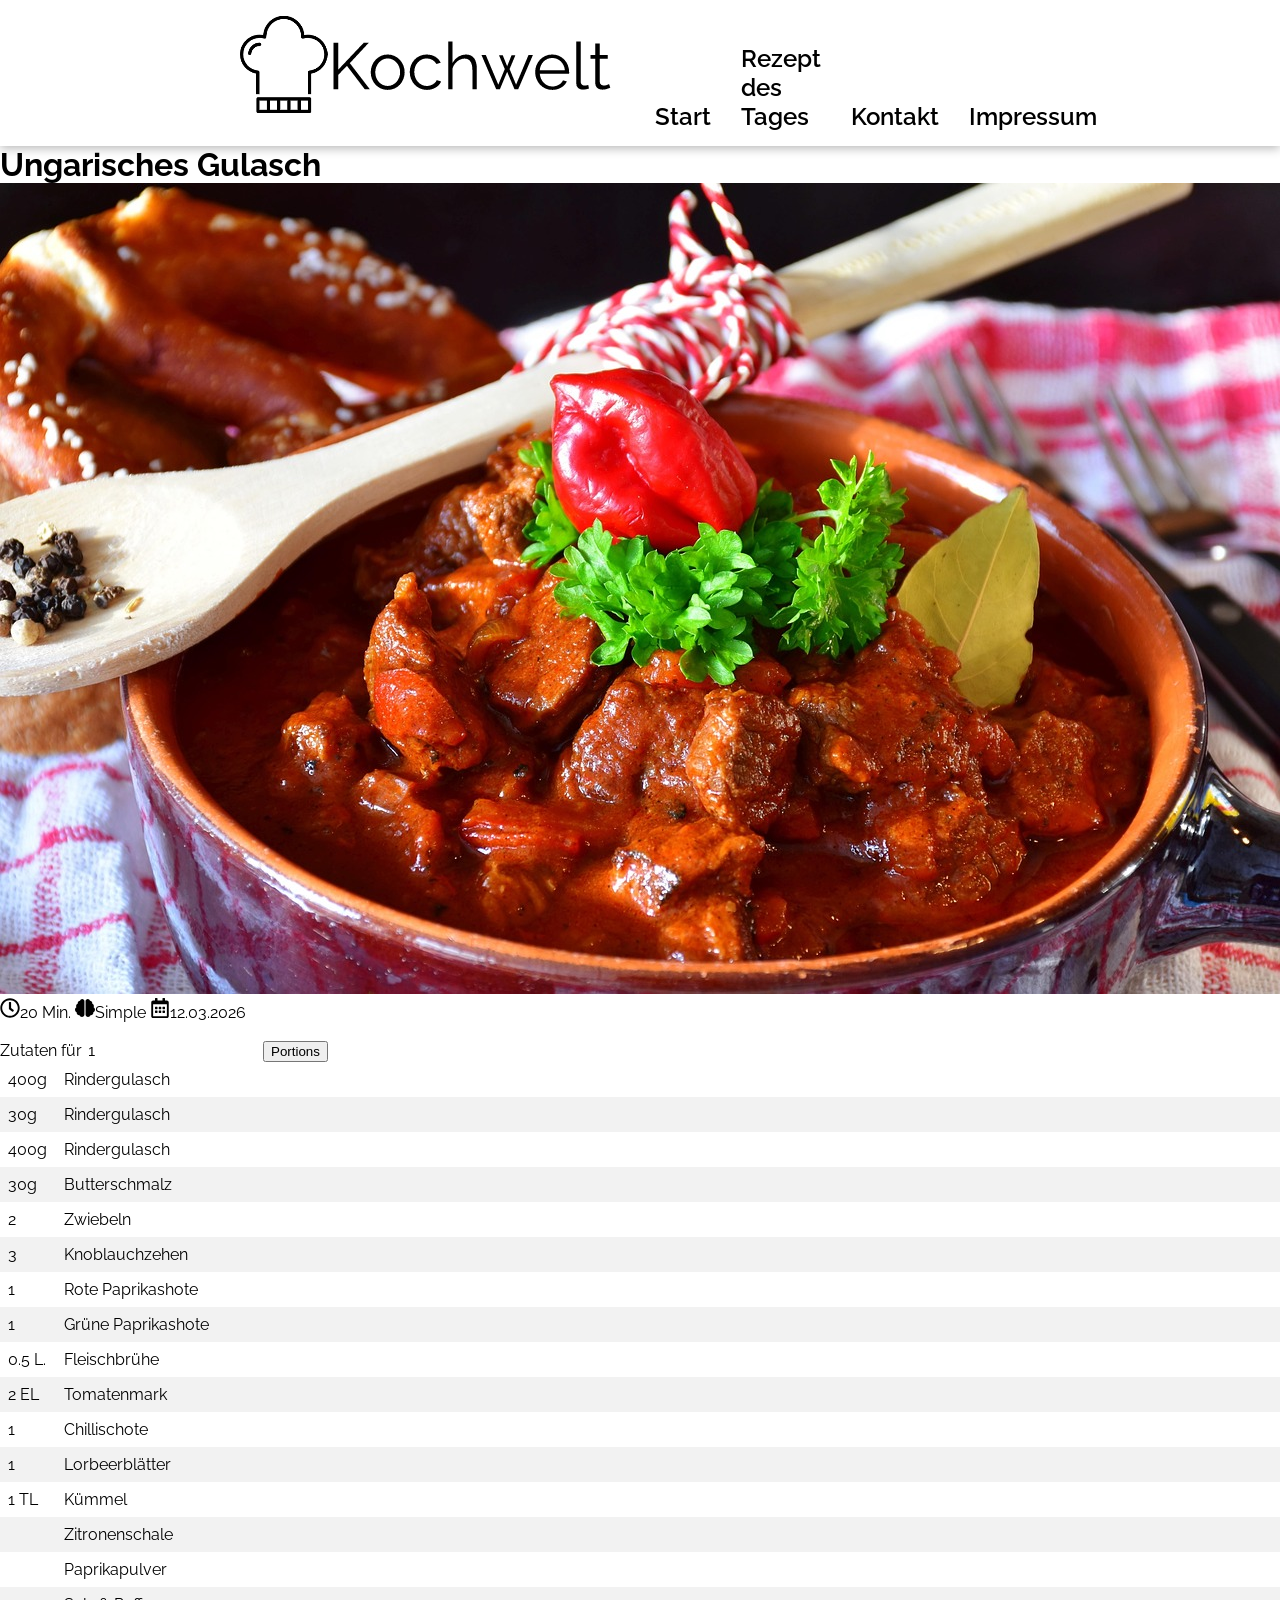
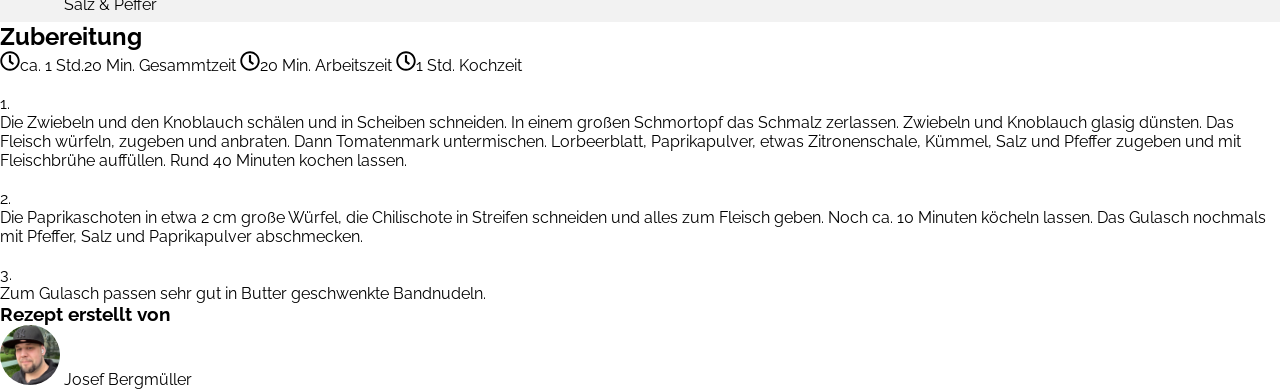
==== commit 59310b42: "Calculator gebaut und bei jeden getestet (drin gelassen)" ====
--- a/bergmueller.html
+++ b/bergmueller.html
@@ -6,6 +6,7 @@
     <meta name="viewport" content="width=device-width, initial-scale=1.0">
     <link rel="icon" type="image/png" href="./img/logo_small.png">
     <link rel="stylesheet" href="./css/style.css">
+    <script src="./js/script.js" defer></script>
     <title>Bergmüller</title>
 </head>
 
@@ -35,10 +36,11 @@
     <br>
     <div>
         <label for="portions"> Zutaten für</label>
-        <input type="nubmer" min="1" max="10" value="1" required>
-        <button>Portions</button>
+        <input type="nubmer" id="portions" min="1" max="20" value="1" required>
+        <button onclick="calculatePortion(event)" type="submit">Portions</button>
+        <span id="error"></span>
     </div>
-    <table class="zutaten-table">
+    <table class="zutaten-table" id="ingredientTable">
         <tr>
             <td>400g</td>
             <td>Rindergulasch</td>
--- a/css/style.css
+++ b/css/style.css
@@ -8,6 +8,15 @@
     font-family: 'Raleway';
     src: url(../fonts/Raleway-Italic-VariableFont_wght.ttf) format('truetype');
     font-style: italic;
+}
+
+h1,
+h2,
+h3,
+h4,
+h5,
+h6 {
+    margin: 0;
 }
 
 html a {
@@ -19,7 +28,7 @@
 }
 
 a:hover {
-    color: green;
+    color: #008000;
     text-decoration: underline;
     text-decoration-thickness: 6px;
     text-underline-offset: 15px;
@@ -56,6 +65,12 @@
 }
 
 /* MAIN */
+
+.croissant{
+    display: flex;
+    justify-content: center;
+    padding-bottom: 60px;
+}
 
 main img {
     width: 400px;
@@ -77,10 +92,82 @@
     flex-direction: column;
 }
 
+
+.recepie_container{
+    background-color: #efefef;
+    padding-top: 30px;
+    padding-left: 240px;
+    padding-right: 240px;
+}
+
+.recepie_new_headline{
+    display: flex;
+    justify-content: center;
+}
+
+.recepie_choices{
+    display: flex;
+    justify-content: space-between;
+    padding-top: 30px;
+    padding-bottom: 80px;
+}
+
+.recepie_img {
+    display: flex;
+    flex-direction: column;
+    align-items: center;
+    gap: 5px;
+    font-weight: bold;
+}
+
+
+
+.img_form{
+    width: 240px;
+    height: 240px;
+    border-radius: 4%;
+}
+
+.compare_container{
+    display: flex;
+    flex-direction: column;
+    padding-top: 40px;
+    padding-left: 240px;
+    padding-right: 240px;
+    padding-bottom: 80px;
+
+}
+
+.compare_headline{
+    display: flex;
+    justify-content: center;
+
+}
+
+.compare_info{
+    display: flex;
+    gap: 40px;
+
+}
+
+
 /* SVG ICONS ALL */
 img[src$=".svg"] {
     width: 20px;
     height: 20px;
+}
+
+/*Green Button*/
+
+.green-button{
+    
+    background-color: #008000;
+    color: white;
+    width: 160px;
+    height: 50px;
+    border: none;
+    font-size: 18px;
+    cursor: pointer;
 }
 
 /* AVATAR */
@@ -94,6 +181,7 @@
 table {
     border-collapse: collapse;
     width: 100%;
+    padding: 0 240px
 }
 
 th,
@@ -113,4 +201,138 @@
 
 .zutaten-table td:first-child {
     width: 40px;
+}
+
+/* FOOTER */
+
+.footer-container {
+  background-color: rgb(64, 59, 59);
+  display: flex;
+  justify-content: center;
+}
+
+.footer-container-footer {
+  max-width: 1440px;
+  width: 100%;
+  height: 120px;
+
+  display: flex;
+  align-items: center;
+  justify-content: space-between;
+
+  padding: 0 40px;
+}
+
+/* LOGO */
+
+.footer-left img {
+  height: 40px;
+  width: auto;
+
+  filter: brightness(0) saturate(100%) invert(100%);
+}
+
+/* LINKS */
+
+.footer-center {
+  display: flex;
+  gap: 40px;
+}
+
+.footer-center a {
+  color: white;
+  text-decoration: none;
+  font-weight: bold;
+}
+
+.footer-center a:hover {
+  color: rgb(0, 128, 0);
+  text-decoration: underline;
+  text-decoration-thickness: 4px;
+  text-underline-offset: 15px;
+}
+
+/* SOCIAL */
+
+.footer-right {
+  display: flex;
+  gap: 20px;
+}
+
+.footer-right img {
+  height: 35px;
+  width: auto;
+  cursor: pointer;
+}
+
+
+
+
+/* Styling Eigene Rezepte */
+
+.main-own-recepie {
+    padding-left: 120px;
+    padding-right: 120px;
+}
+
+.own-recepie-headline {
+    padding-top: 40px;
+    padding-bottom: 20px;
+
+}
+
+.own-recepie-img{
+    width: 1240px;
+    height: 140px;
+    border-radius: 16px;
+}
+
+.table-container {
+    padding-left: 120px;
+    padding-right: 120px;
+}
+
+.preparation-container{
+    padding-left: 120px;
+    padding-right: 120px;
+
+}
+
+
+/* Styling Contact Site */
+
+.contact-main-container{
+    display: flex;
+    justify-content: center;
+    padding-bottom: 120px;
+}
+
+.contact-container {
+    display: flex;
+    flex-direction: column;
+    /* height: 450px; */
+    width: 400px;
+    background-color: #dcdcdc;
+    padding: 20px;
+    border-radius: 16px;
+}
+ 
+
+.input-contact {
+    height: 30px;
+}
+
+.input-your-message{
+    height: 250px;
+}
+
+input{
+    border-radius: 6px;
+    border: none;
+    
+}
+
+.commit-button{
+    display: flex;
+    justify-content: center;
 }
